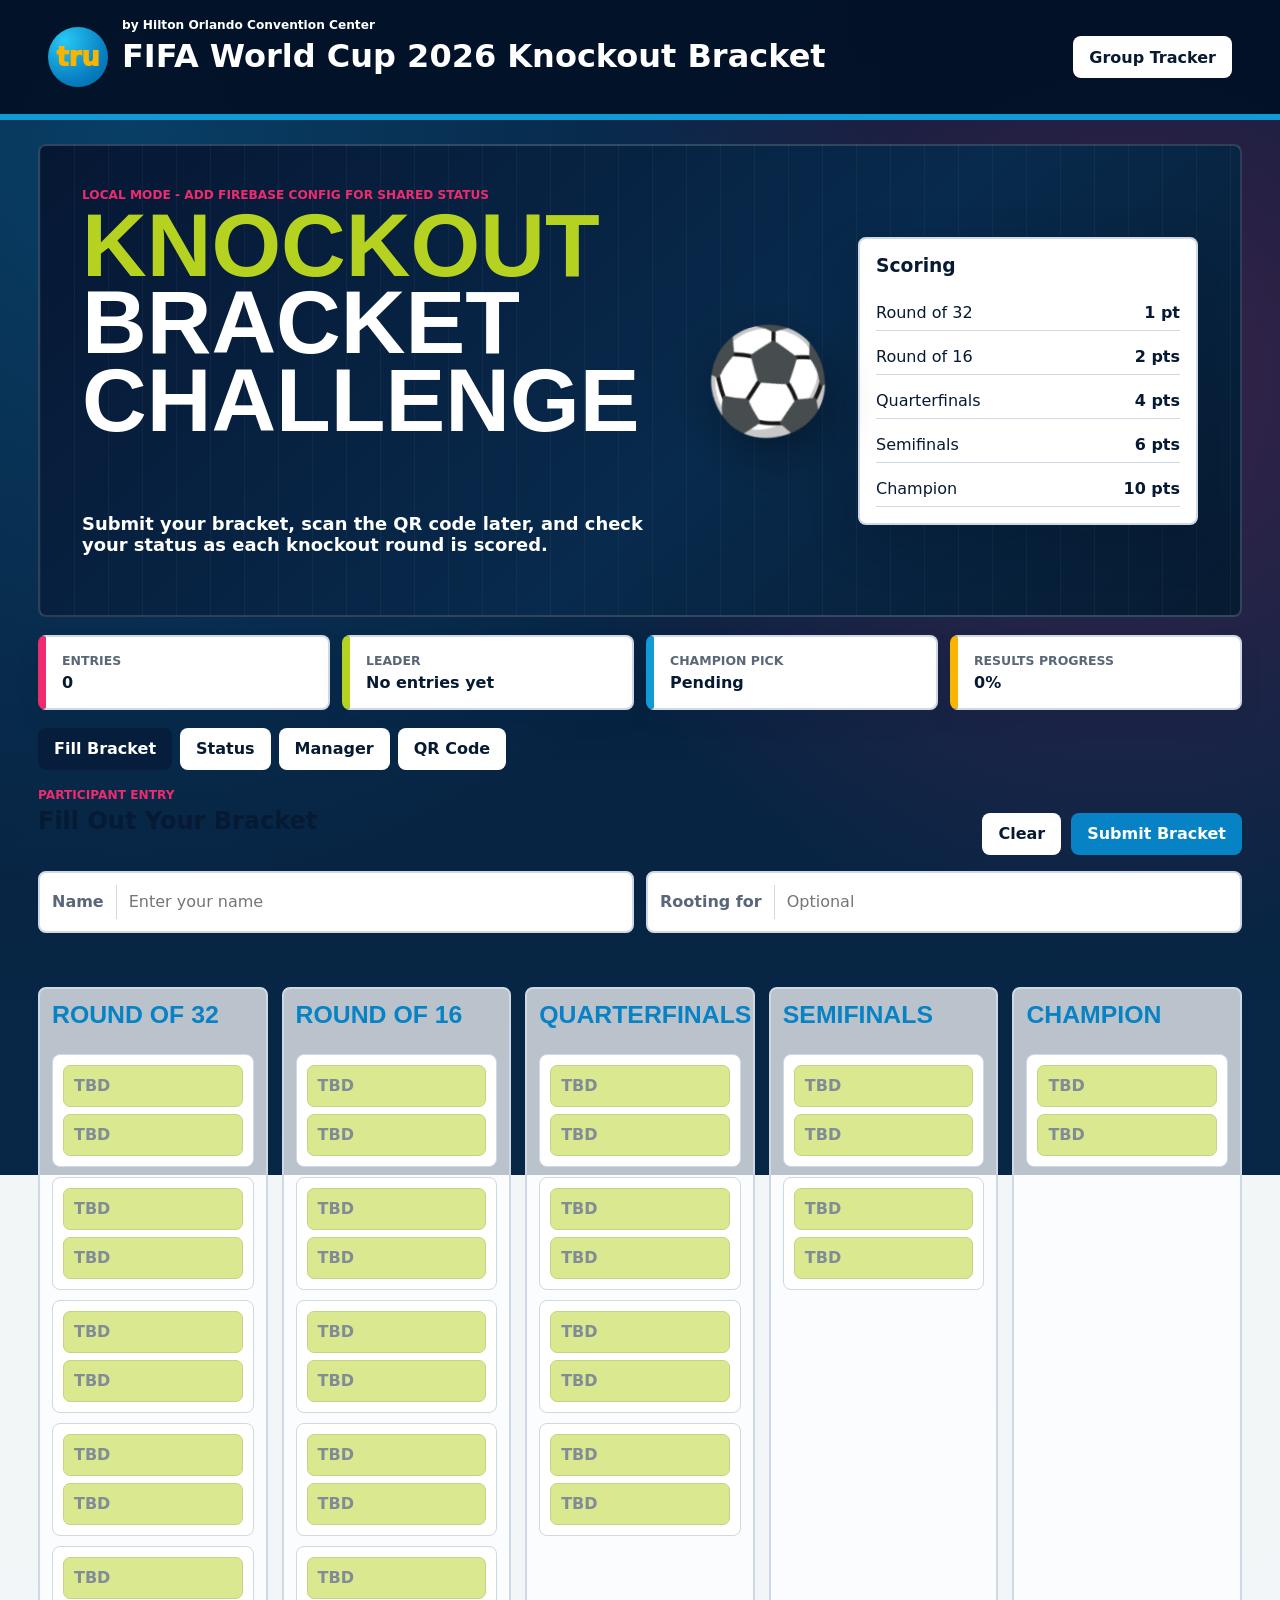
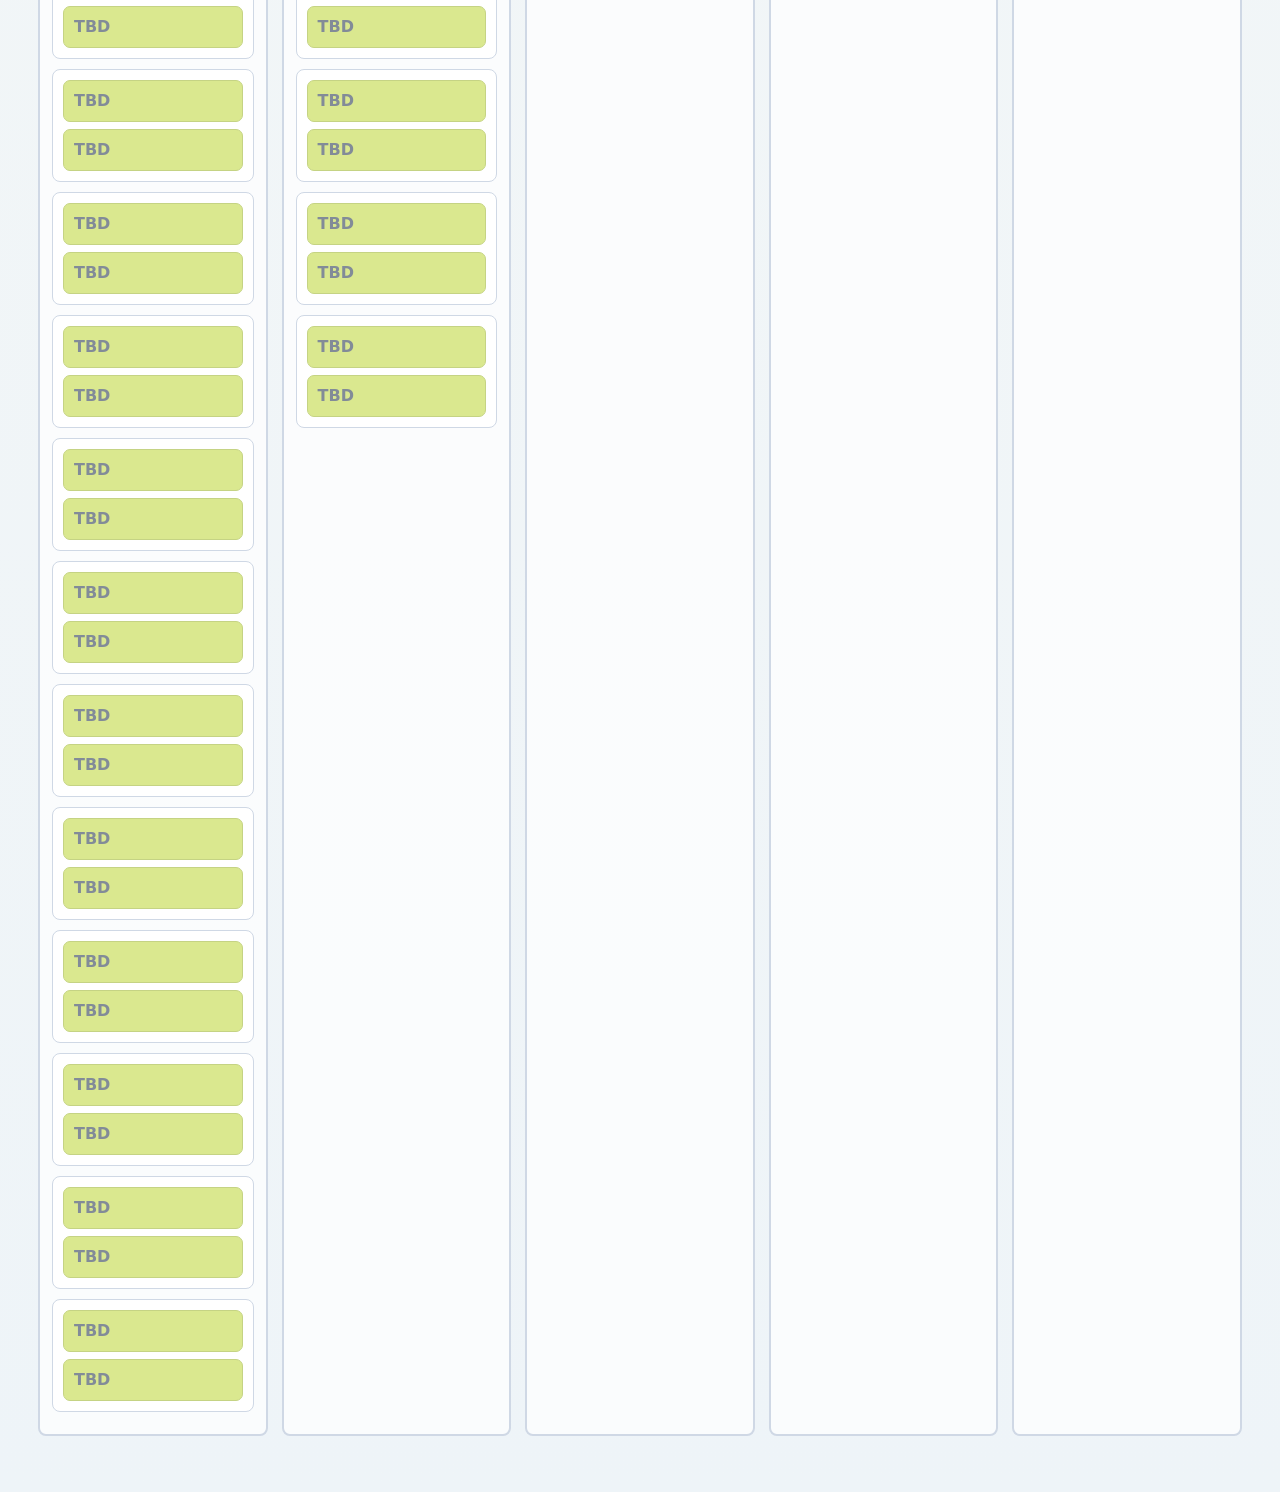
==== knockout.html @ 7e59a90d "Add files via upload" ====
<!doctype html>
<html lang="en">
  <head>
    <meta charset="utf-8">
    <meta name="viewport" content="width=device-width, initial-scale=1">
    <title>Tru FIFA World Cup 2026 Knockout Bracket</title>
    <link rel="stylesheet" href="knockout.css">
  </head>
  <body>
    <header class="topbar">
      <div class="brand-lockup">
        <div class="brand-mark" aria-hidden="true">tru</div>
        <div>
          <p class="eyebrow">by Hilton Orlando Convention Center</p>
          <h1>FIFA World Cup 2026 Knockout Bracket</h1>
        </div>
      </div>
      <a class="top-link" href="index.html">Group Tracker</a>
    </header>

    <main>
      <section class="hero">
        <div class="hero-copy">
          <p class="date" id="syncStatus">Local mode</p>
          <h2><span>Knockout</span> <span>Bracket Challenge</span></h2>
          <p>Submit your bracket, scan the QR code later, and check your status as each knockout round is scored.</p>
        </div>
        <div class="hero-ball" aria-hidden="true">⚽</div>
        <div class="score-card">
          <h3>Scoring</h3>
          <dl>
            <div><dt>Round of 32</dt><dd>1 pt</dd></div>
            <div><dt>Round of 16</dt><dd>2 pts</dd></div>
            <div><dt>Quarterfinals</dt><dd>4 pts</dd></div>
            <div><dt>Semifinals</dt><dd>6 pts</dd></div>
            <div><dt>Champion</dt><dd>10 pts</dd></div>
          </dl>
        </div>
      </section>

      <section class="stats-strip">
        <article><span>Entries</span><strong id="entryCount">0</strong></article>
        <article><span>Leader</span><strong id="leaderName">No entries yet</strong></article>
        <article><span>Champion Pick</span><strong id="championPick">Pending</strong></article>
        <article><span>Results Progress</span><strong id="resultsProgress">0%</strong></article>
      </section>

      <nav class="tabs" aria-label="Knockout sections">
        <button class="tab active" type="button" data-tab="entry">Fill Bracket</button>
        <button class="tab" type="button" data-tab="status">Status</button>
        <button class="tab" type="button" data-tab="manager">Manager</button>
        <button class="tab" type="button" data-tab="qr">QR Code</button>
      </nav>

      <section id="entry" class="panel active">
        <div class="section-head">
          <div>
            <p class="eyebrow">Participant Entry</p>
            <h2>Fill Out Your Bracket</h2>
          </div>
          <div class="actions">
            <button type="button" id="clearBracket">Clear</button>
            <button type="button" id="saveBracket" class="primary">Submit Bracket</button>
          </div>
        </div>

        <div class="entry-fields">
          <label class="name-field">
            <span>Name</span>
            <input id="participantName" type="text" placeholder="Enter your name">
          </label>
          <label class="name-field">
            <span>Rooting for</span>
            <input id="rootingFor" type="text" placeholder="Optional">
          </label>
        </div>
        <p class="status-line" id="entryStatus" role="status"></p>
        <div class="bracket-board" id="entryBracket"></div>
      </section>

      <section id="status" class="panel">
        <div class="section-head">
          <div>
            <p class="eyebrow">Live Standings</p>
            <h2>Participant Status</h2>
          </div>
          <button type="button" id="copyStandings">Copy Standings</button>
        </div>
        <div class="status-layout">
          <div class="leaderboard" id="leaderboard"></div>
          <aside class="detail-box">
            <h3>Official Champion</h3>
            <strong id="officialChampion">Pending</strong>
            <p class="muted">Scores update when manager results are entered.</p>
          </aside>
        </div>
      </section>

      <section id="manager" class="panel">
        <div class="section-head">
          <div>
            <p class="eyebrow">Manager Setup</p>
            <h2>Matchups & Official Results</h2>
          </div>
          <button type="button" id="saveTeams" class="primary">Save Matchups</button>
        </div>
        <div class="manager-grid">
          <section class="manager-card">
            <h3>Round of 32 Teams</h3>
            <p class="muted">Enter teams in matchup order: 1 vs 2, 3 vs 4, and so on.</p>
            <div class="team-setup" id="teamSetup"></div>
          </section>
          <section class="manager-card">
            <h3>Official Winners</h3>
            <p class="muted">Choose the actual winner for each matchup as the tournament progresses.</p>
            <div class="bracket-board manager-board" id="officialBracket"></div>
          </section>
        </div>
      </section>

      <section id="qr" class="panel">
        <div class="section-head">
          <div>
            <p class="eyebrow">Share Link</p>
            <h2>QR Code For Participants</h2>
          </div>
          <button type="button" id="printQr" class="primary">Print QR</button>
        </div>
        <div class="qr-layout">
          <label class="name-field">
            <span>Website URL</span>
            <input id="qrUrl" type="url" placeholder="Paste your GitHub Pages link">
          </label>
          <div class="qr-card">
            <img id="qrImage" alt="QR code for the knockout bracket app">
            <p id="qrCaption">Paste your website link to generate a QR code.</p>
          </div>
        </div>
      </section>
    </main>

    <script src="https://www.gstatic.com/firebasejs/10.12.5/firebase-app-compat.js"></script>
    <script src="https://www.gstatic.com/firebasejs/10.12.5/firebase-firestore-compat.js"></script>
    <script src="firebase-config.js"></script>
    <script src="knockout.js"></script>
  </body>
</html>
---- knockout.css ----
:root {
  --ink: #071a33;
  --muted: #596778;
  --line: #cfd8e5;
  --white: #ffffff;
  --red: #ee2b6d;
  --gold: #f8b400;
  --blue: #0782c4;
  --navy: #061d3c;
  --cyan: #109bd7;
  --lime: #b6d221;
  --shadow: 0 18px 48px rgba(2, 13, 31, 0.22);
}

* {
  box-sizing: border-box;
}

body {
  margin: 0;
  color: var(--ink);
  background:
    radial-gradient(circle at 10% 4%, rgba(16, 155, 215, 0.26), transparent 24%),
    radial-gradient(circle at 88% 12%, rgba(238, 43, 109, 0.22), transparent 20%),
    linear-gradient(180deg, #061d3c 0%, #082746 38%, #f2f6f7 38%, #eef4f8 100%);
  font-family: Inter, ui-sans-serif, system-ui, -apple-system, BlinkMacSystemFont, "Segoe UI", sans-serif;
}

button,
input,
select {
  font: inherit;
}

button,
.top-link {
  border: 2px solid transparent;
  border-radius: 8px;
  background: var(--white);
  color: var(--ink);
  cursor: pointer;
  font-weight: 800;
  min-height: 42px;
  padding: 0 14px;
  text-decoration: none;
}

.top-link {
  align-items: center;
  display: inline-flex;
}

.primary {
  background: var(--blue);
  color: var(--white);
}

.topbar {
  align-items: center;
  background: rgba(3, 17, 39, 0.94);
  border-bottom: 6px solid var(--cyan);
  color: var(--white);
  display: flex;
  gap: 18px;
  justify-content: space-between;
  padding: 18px clamp(18px, 4vw, 48px);
  position: sticky;
  top: 0;
  z-index: 10;
}

.brand-lockup {
  align-items: center;
  display: flex;
  gap: 14px;
}

.brand-mark {
  align-items: center;
  background: radial-gradient(circle at 28% 22%, #27c9f4, #087fc2 64%, #03679f);
  border-radius: 50%;
  color: var(--gold);
  display: inline-flex;
  font-size: 1.62rem;
  font-weight: 950;
  height: 60px;
  justify-content: center;
  text-transform: lowercase;
  width: 60px;
}

.eyebrow,
.date {
  color: var(--red);
  font-size: 0.76rem;
  font-weight: 900;
  letter-spacing: 0;
  margin: 0 0 5px;
  text-transform: uppercase;
}

.topbar .eyebrow {
  color: var(--white);
  text-transform: none;
}

h1,
h2,
h3,
p {
  margin-top: 0;
}

main {
  margin: 0 auto;
  max-width: 1500px;
  padding: 24px clamp(16px, 3vw, 38px) 48px;
}

.hero {
  align-items: center;
  background:
    linear-gradient(90deg, rgba(255, 255, 255, 0.04) 1px, transparent 1px),
    linear-gradient(135deg, #061733 0%, #082a4c 58%, #071b31 100%);
  background-size: 34px 34px, auto;
  border: 2px solid rgba(255, 255, 255, 0.16);
  border-radius: 8px;
  display: grid;
  gap: 20px;
  grid-template-columns: minmax(0, 1fr) 140px minmax(260px, 340px);
  margin-bottom: 18px;
  overflow: hidden;
  padding: clamp(22px, 4vw, 42px);
}

.hero-copy h2 {
  color: var(--white);
  display: grid;
  font-family: Impact, Haettenschweiler, "Arial Narrow Bold", sans-serif;
  font-size: clamp(2.6rem, 7vw, 7.2rem);
  letter-spacing: 0;
  line-height: 0.86;
  text-transform: uppercase;
}

.hero-copy h2 span:first-child {
  color: var(--lime);
}

.hero-copy p:last-child {
  color: var(--white);
  font-size: 1.12rem;
  font-weight: 800;
  max-width: 680px;
}

.hero-ball {
  filter: drop-shadow(0 18px 24px rgba(0, 0, 0, 0.35));
  font-size: clamp(4rem, 8vw, 8rem);
  text-align: center;
  transform: rotate(-15deg);
}

.score-card,
.stats-strip article,
.manager-card,
.detail-box,
.qr-card {
  background: var(--white);
  border: 2px solid var(--line);
  border-radius: 8px;
  box-shadow: var(--shadow);
  padding: 16px;
}

dl {
  display: grid;
  gap: 8px;
  margin: 0;
}

dl div {
  align-items: center;
  border-bottom: 1px solid var(--line);
  display: flex;
  justify-content: space-between;
  padding: 8px 0;
}

dd {
  font-weight: 900;
  margin: 0;
}

.stats-strip {
  display: grid;
  gap: 12px;
  grid-template-columns: repeat(auto-fit, minmax(220px, 1fr));
  margin-bottom: 18px;
}

.stats-strip article {
  border-left: 8px solid var(--red);
  box-shadow: 0 10px 24px rgba(20, 33, 61, 0.07);
  display: grid;
  gap: 5px;
}

.stats-strip article:nth-child(2) {
  border-left-color: var(--lime);
}

.stats-strip article:nth-child(3) {
  border-left-color: var(--cyan);
}

.stats-strip article:nth-child(4) {
  border-left-color: var(--gold);
}

.stats-strip span,
.muted {
  color: var(--muted);
}

.stats-strip span {
  font-size: 0.78rem;
  font-weight: 900;
  text-transform: uppercase;
}

.tabs {
  display: flex;
  gap: 8px;
  margin-bottom: 18px;
  overflow-x: auto;
}

.tab.active {
  background: var(--navy);
  color: var(--white);
}

.panel {
  display: none;
}

.panel.active {
  display: block;
}

.section-head {
  align-items: end;
  display: flex;
  gap: 16px;
  justify-content: space-between;
  margin-bottom: 16px;
}

.actions {
  display: flex;
  flex-wrap: wrap;
  gap: 10px;
}

.entry-fields,
.qr-layout {
  display: grid;
  gap: 12px;
  grid-template-columns: repeat(auto-fit, minmax(260px, 1fr));
  margin-bottom: 14px;
}

.name-field {
  align-items: center;
  background: var(--white);
  border: 2px solid var(--line);
  border-radius: 8px;
  display: flex;
  gap: 12px;
  padding: 12px;
}

.name-field span {
  color: var(--muted);
  font-weight: 900;
  white-space: nowrap;
}

.name-field input {
  border: 0;
  border-left: 1px solid var(--line);
  min-height: 34px;
  outline: 0;
  padding-left: 12px;
  width: 100%;
}

.status-line {
  color: #007a5c;
  font-weight: 900;
  min-height: 24px;
}

.status-line.error {
  color: var(--red);
}

.bracket-board {
  display: grid;
  gap: 14px;
  grid-template-columns: repeat(5, minmax(210px, 1fr));
  overflow-x: auto;
  padding-bottom: 8px;
}

.round {
  background: rgba(255, 255, 255, 0.72);
  border: 2px solid var(--line);
  border-radius: 8px;
  min-width: 210px;
  padding: 12px;
}

.round h3 {
  color: var(--blue);
  font-family: Impact, Haettenschweiler, "Arial Narrow Bold", sans-serif;
  font-size: 1.55rem;
  letter-spacing: 0;
  text-transform: uppercase;
}

.match {
  background: var(--white);
  border: 1px solid var(--line);
  border-radius: 8px;
  display: grid;
  gap: 7px;
  margin-bottom: 10px;
  padding: 10px;
}

.pick-button {
  align-items: center;
  background: #f8fbfd;
  border: 1px solid var(--line);
  border-radius: 7px;
  display: flex;
  justify-content: space-between;
  min-height: 42px;
  padding: 8px 10px;
  text-align: left;
}

.pick-button.selected {
  background: var(--lime);
  border-color: #8ca80b;
  color: var(--ink);
}

.pick-button:disabled {
  cursor: not-allowed;
  opacity: 0.5;
}

.manager-grid,
.status-layout {
  display: grid;
  gap: 18px;
  grid-template-columns: minmax(0, 1fr) minmax(300px, 420px);
}

.team-setup {
  display: grid;
  gap: 10px;
  grid-template-columns: repeat(auto-fit, minmax(210px, 1fr));
}

.team-input {
  background: #f8fbfd;
  border: 1px solid var(--line);
  border-radius: 8px;
  display: grid;
  gap: 6px;
  padding: 10px;
}

.team-input label {
  color: var(--muted);
  font-size: 0.78rem;
  font-weight: 900;
  text-transform: uppercase;
}

.team-input input {
  border: 1px solid var(--line);
  border-radius: 8px;
  min-height: 40px;
  padding: 0 10px;
}

.leaderboard {
  display: grid;
  gap: 10px;
}

.leaderboard-row {
  align-items: center;
  background: var(--white);
  border: 1px solid var(--line);
  border-radius: 8px;
  display: grid;
  gap: 10px;
  grid-template-columns: 38px 1fr auto;
  padding: 10px;
}

.place {
  align-items: center;
  background: var(--lime);
  border-radius: 6px;
  display: inline-flex;
  font-weight: 900;
  height: 36px;
  justify-content: center;
  width: 36px;
}

.leaderboard-row small {
  color: var(--muted);
  display: block;
}

.leaderboard-row b {
  color: #007a5c;
  font-size: 1.4rem;
}

.qr-card {
  text-align: center;
}

.qr-card img {
  border: 8px solid var(--white);
  max-width: 280px;
  width: 100%;
}

@media (max-width: 900px) {
  .topbar,
  .hero,
  .section-head,
  .manager-grid,
  .status-layout {
    align-items: stretch;
    display: grid;
    grid-template-columns: 1fr;
  }
}

@media print {
  .topbar,
  .hero,
  .stats-strip,
  .tabs,
  #entry,
  #status,
  #manager {
    display: none !important;
  }

  #qr {
    display: block !important;
  }
}
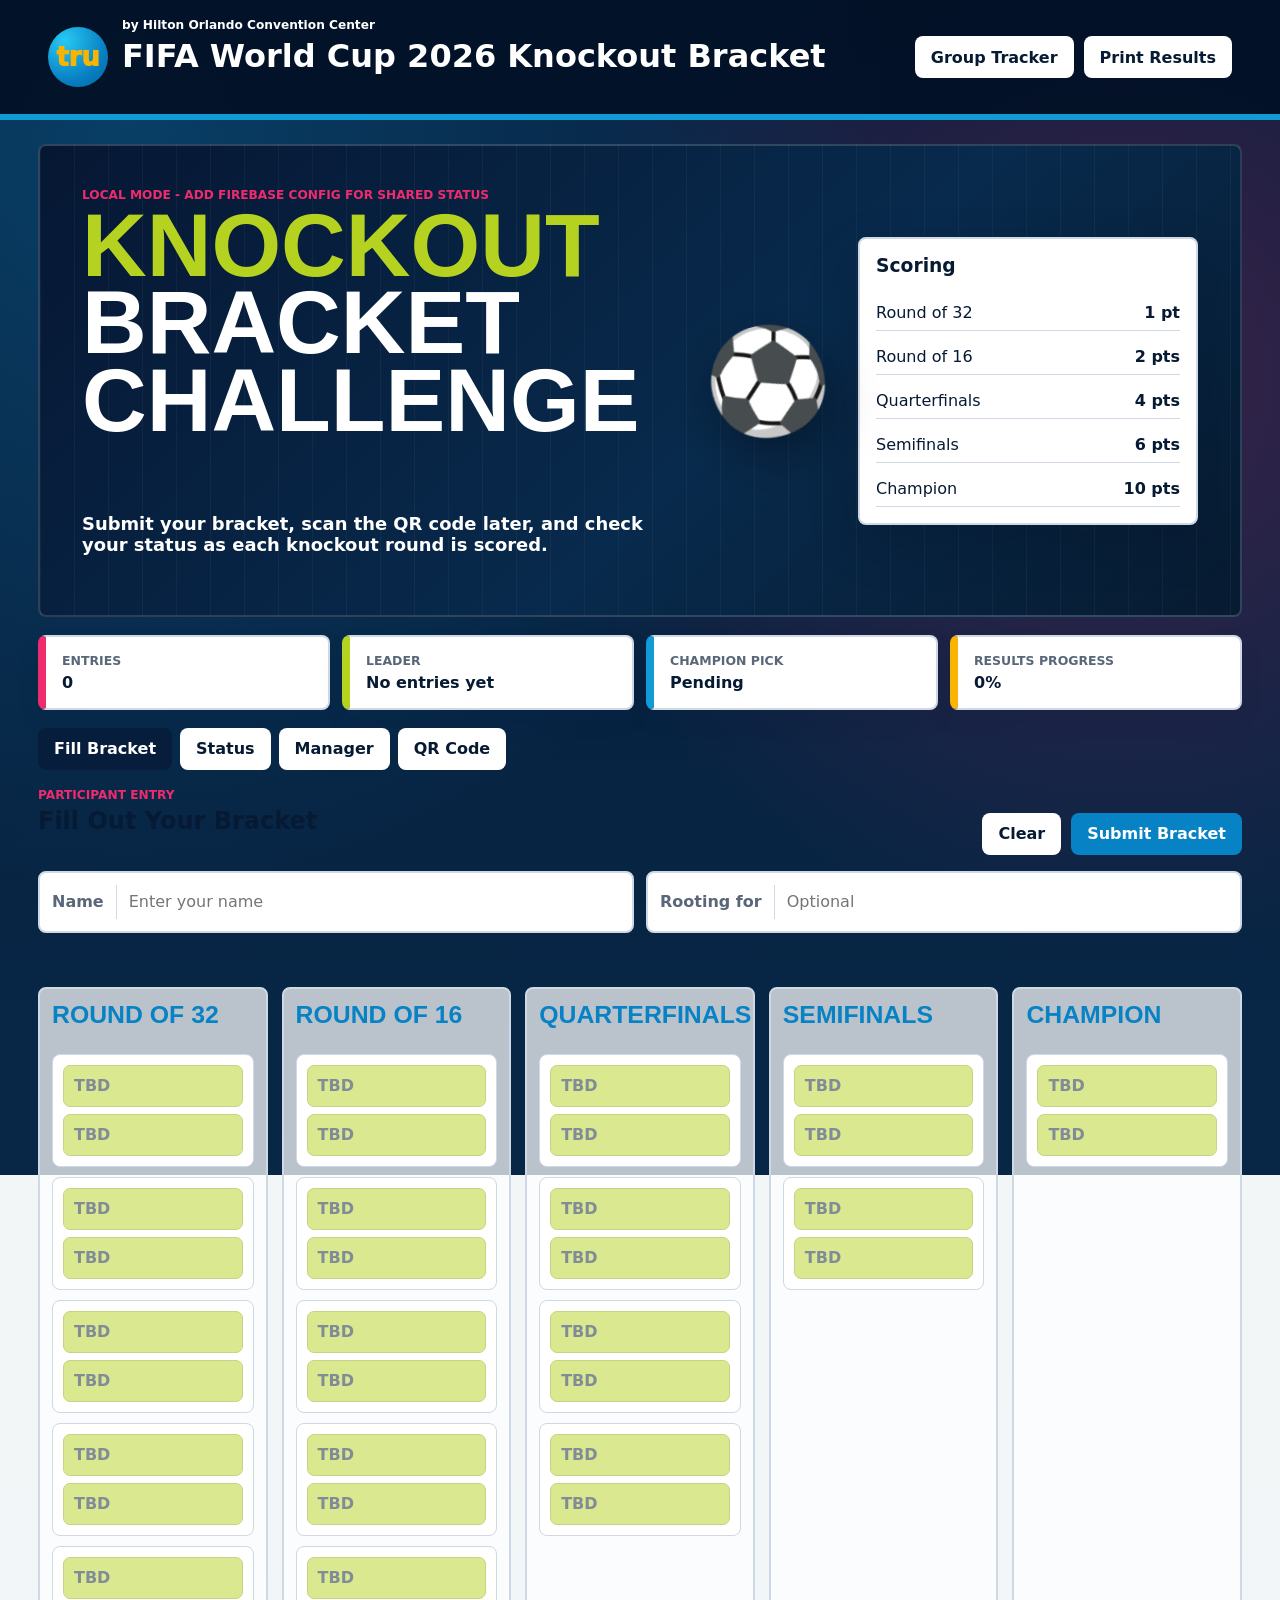
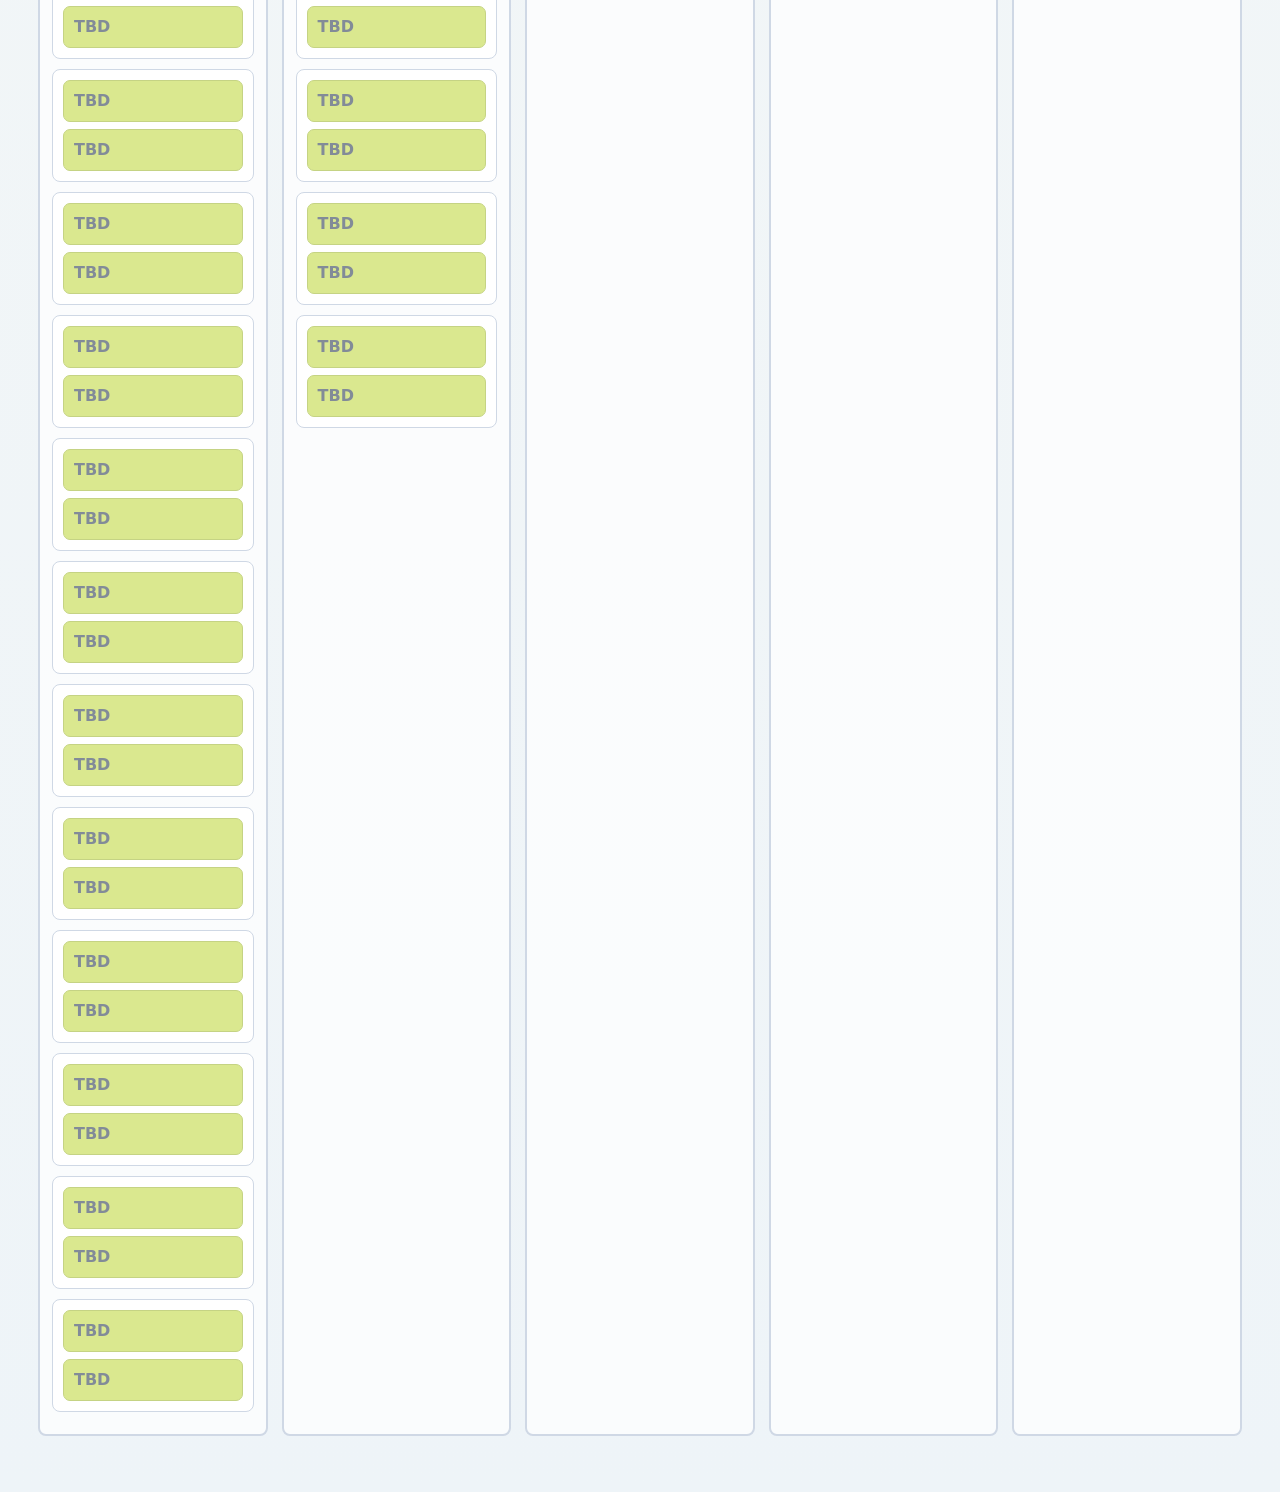
==== commit 759d84cd: "Add files via upload" ====
--- a/knockout.html
+++ b/knockout.html
@@ -15,7 +15,10 @@
           <h1>FIFA World Cup 2026 Knockout Bracket</h1>
         </div>
       </div>
-      <a class="top-link" href="index.html">Group Tracker</a>
+      <div class="actions">
+        <a class="top-link" href="index.html">Group Tracker</a>
+        <a class="top-link" href="results.html">Print Results</a>
+      </div>
     </header>
 
     <main>
